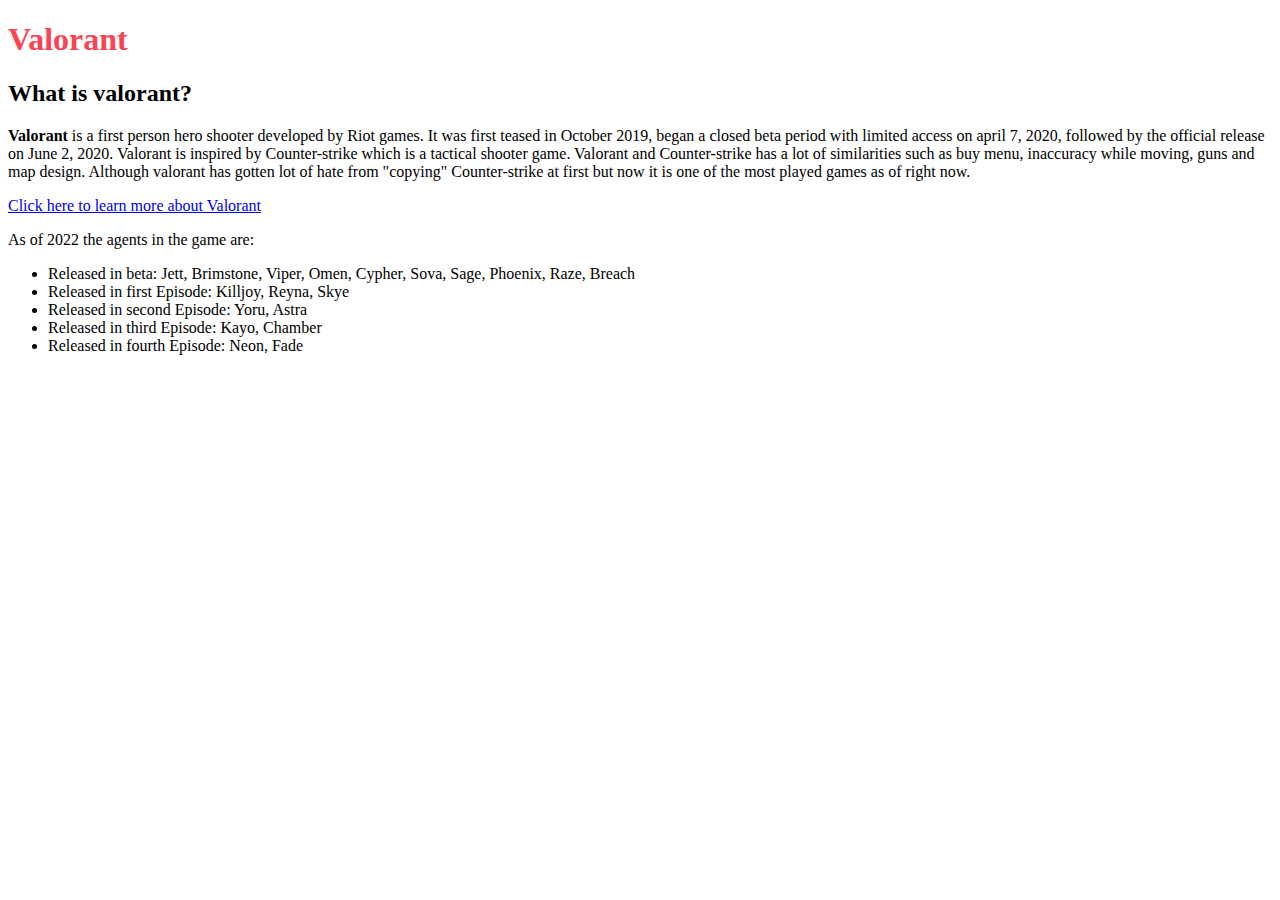
==== Assignment-1/index.html @ 67c9ac71 "assignment 1" ====
<!DOCTYPE html>
<html lang="en">
<head>
  <meta charset="UTF-8">
  <meta http-equiv="X-UA-Compatible" content="IE=edge">
  <meta name="viewport" content="width=device-width, initial-scale=1.0">
  <title>CPNT 260 Assignment 1</title>
  <link rel="stylesheet" href="styles.css">
</head>
<body>
  <h1 style = "color : #fa4454">
    Valorant
  </h1>
  <h2>
    What is valorant?
  </h2>
  <div id = "paragraph">
    <p>
      <b>Valorant</b> is a first person hero shooter developed by Riot games. It was first teased in October 2019,
      began a closed beta period with limited access on april 7, 2020, followed by the official release on June 2, 2020.
      Valorant is inspired by Counter-strike which is a tactical shooter game. Valorant and Counter-strike has a lot of 
      similarities such as buy menu, inaccuracy while moving, guns and map design. Although valorant has gotten lot of hate 
      from "copying" Counter-strike at first but now it is one of the most played games as of right now.
    </p>
    <p>
      <a href="https://valorant.fandom.com/wiki/VALORANT_Wiki" targe="_blank">Click here to learn more about Valorant </a>
    </p>   
    <p>
      As of 2022 the agents in the game are:
    </p>

    <ul>
      <li>Released in beta: Jett, Brimstone, Viper, Omen, Cypher, Sova, Sage, Phoenix, Raze, Breach</li>
      <li>Released in first Episode: Killjoy, Reyna, Skye</li>
      <li>Released in second Episode: Yoru, Astra</li>
      <li>Released in third Episode: Kayo, Chamber</li>
      <li>Released in fourth Episode: Neon, Fade</li>
    </ul>
  </div>
</body>
</html>
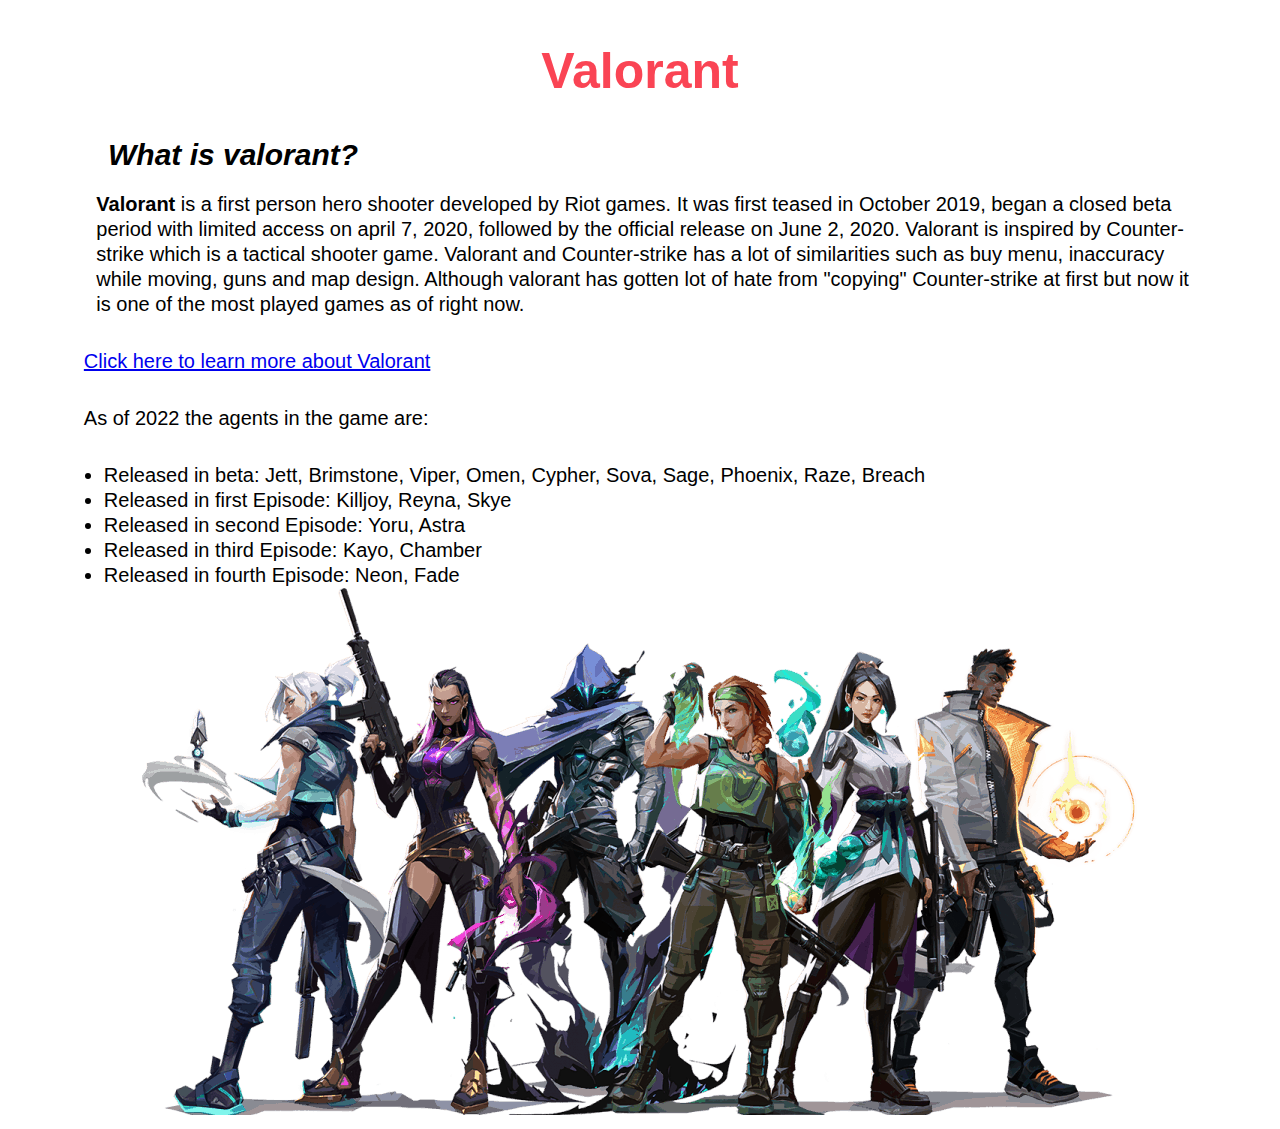
==== commit dc7ebf17: "more css and a picture" ====
--- a/Assignment-1/index.html
+++ b/Assignment-1/index.html
@@ -6,23 +6,23 @@
   <meta name="viewport" content="width=device-width, initial-scale=1.0">
   <title>CPNT 260 Assignment 1</title>
   <link rel="stylesheet" href="styles.css">
+  <link href="http://fonts.cdnfonts.com/css/valorant" rel="stylesheet">             
 </head>
 <body>
-  <h1 style = "color : #fa4454">
+  <h1>
     Valorant
   </h1>
   <h2>
-    What is valorant?
+    <em>What is valorant?</em>
   </h2>
-  <div id = "paragraph">
-    <p>
-      <b>Valorant</b> is a first person hero shooter developed by Riot games. It was first teased in October 2019,
+    <p class="main">
+      <strong>Valorant</strong> is a first person hero shooter developed by Riot games. It was first teased in October 2019,
       began a closed beta period with limited access on april 7, 2020, followed by the official release on June 2, 2020.
       Valorant is inspired by Counter-strike which is a tactical shooter game. Valorant and Counter-strike has a lot of 
       similarities such as buy menu, inaccuracy while moving, guns and map design. Although valorant has gotten lot of hate 
       from "copying" Counter-strike at first but now it is one of the most played games as of right now.
     </p>
-    <p>
+    <p class="link">
       <a href="https://valorant.fandom.com/wiki/VALORANT_Wiki" targe="_blank">Click here to learn more about Valorant </a>
     </p>   
     <p>
@@ -36,6 +36,9 @@
       <li>Released in third Episode: Kayo, Chamber</li>
       <li>Released in fourth Episode: Neon, Fade</li>
     </ul>
-  </div>
+
+    <footer>
+      <img src="./assets/valorant-agents-1.png" alt="">
+    </footer>
 </body>
 </html>--- a/Assignment-1/styles.css
+++ b/Assignment-1/styles.css
@@ -0,0 +1,36 @@
+body{
+  font-family: Arial, sans-serif;
+  line-height: 25px;
+  font-size: 20px;
+}
+
+p,ul{
+  max-width: 100ch;
+  margin: auto
+}
+
+p{
+  margin-bottom: 32px;
+}
+
+h1{
+  font-size:  50px;
+  font-family: 'VALORANT', sans-serif;
+  color: #fa4454;
+  text-align: center;
+  padding: 25px;
+  background-image: url()
+}
+
+h2{
+  text-indent: 100px;
+}
+
+footer{
+  text-align: center;
+}
+
+.main
+{
+  padding-left: 25px;
+}